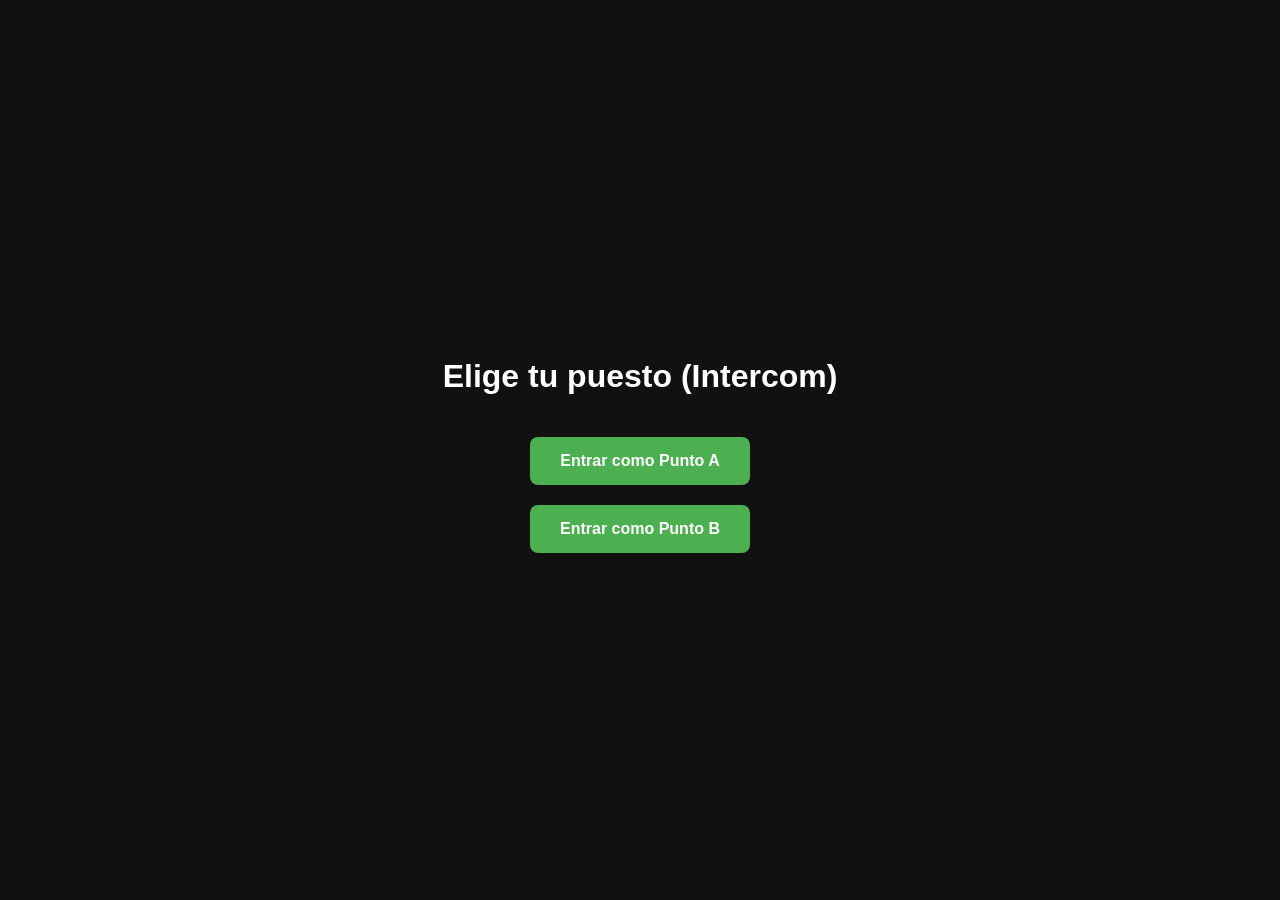
==== index.html @ f56460e7 "Add files via upload" ====
<!DOCTYPE html>
<html lang="es">

<head>
    <meta charset="UTF-8">
    <meta name="viewport" content="width=device-width, initial-scale=1.0">
    <title>Elige tu puesto (Intercom)</title>
    <style>
        body {
            font-family: -apple-system, BlinkMacSystemFont, "Segoe UI", Roboto, sans-serif;
            background: #111;
            color: #fff;
            display: flex;
            flex-direction: column;
            align-items: center;
            justify-content: center;
            height: 100vh;
            margin: 0;
            text-align: center;
        }

        h1 {
            margin-bottom: 2rem;
        }

        a {
            display: inline-block;
            padding: 15px 30px;
            margin: 10px;
            background: #4CAF50;
            color: white;
            text-decoration: none;
            border-radius: 8px;
            font-weight: bold;
            transition: background 0.3s;
        }

        a:hover {
            background: #45a049;
        }
    </style>
</head>

<body>
    <h1>Elige tu puesto (Intercom)</h1>
    <a href="a.html">Entrar como Punto A</a>
    <a href="b.html">Entrar como Punto B</a>
</body>

</html>
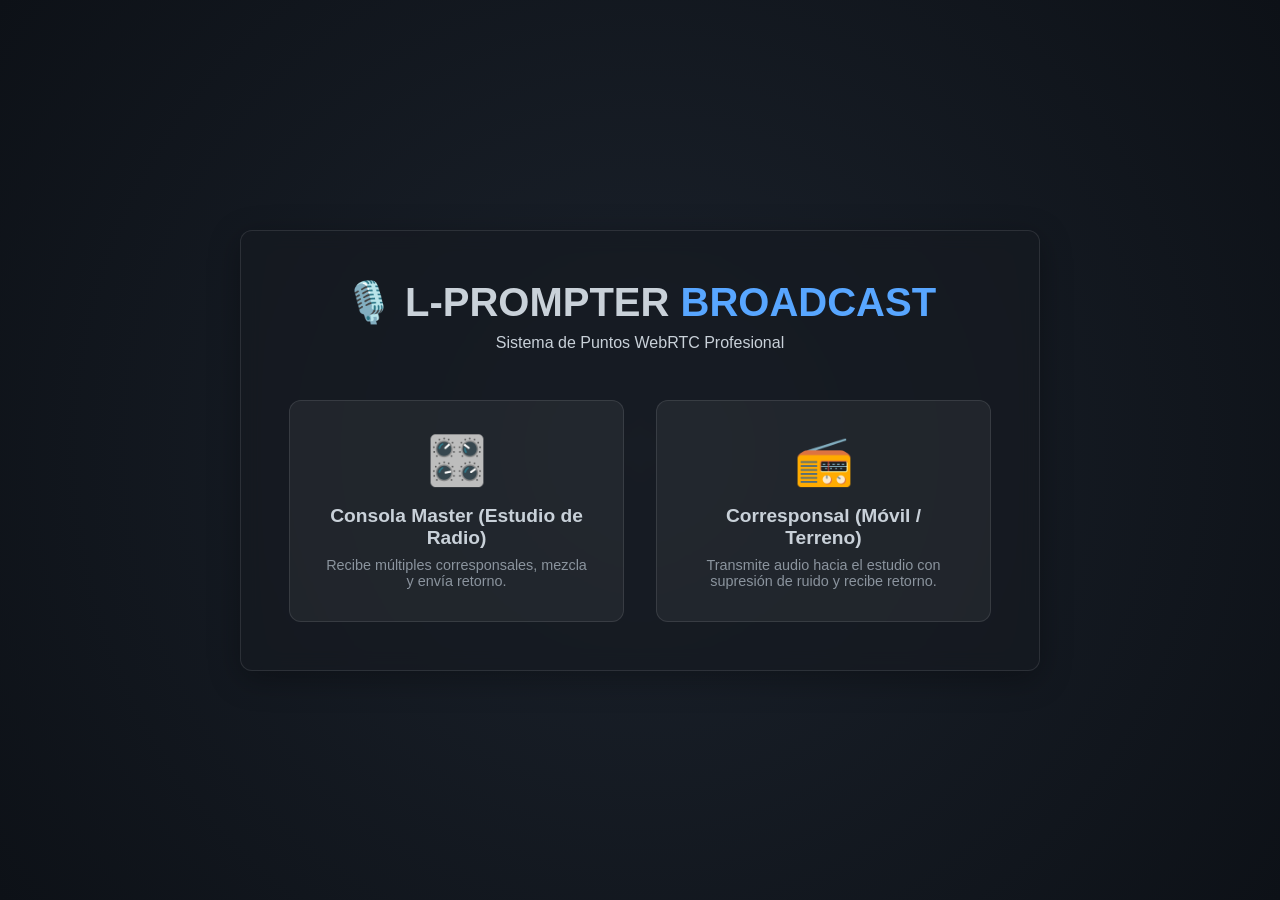
==== commit 9a591c1c: "Add files via upload" ====
--- a/index.html
+++ b/index.html
@@ -4,47 +4,31 @@
 <head>
     <meta charset="UTF-8">
     <meta name="viewport" content="width=device-width, initial-scale=1.0">
-    <title>Elige tu puesto (Intercom)</title>
-    <style>
-        body {
-            font-family: -apple-system, BlinkMacSystemFont, "Segoe UI", Roboto, sans-serif;
-            background: #111;
-            color: #fff;
-            display: flex;
-            flex-direction: column;
-            align-items: center;
-            justify-content: center;
-            height: 100vh;
-            margin: 0;
-            text-align: center;
-        }
-
-        h1 {
-            margin-bottom: 2rem;
-        }
-
-        a {
-            display: inline-block;
-            padding: 15px 30px;
-            margin: 10px;
-            background: #4CAF50;
-            color: white;
-            text-decoration: none;
-            border-radius: 8px;
-            font-weight: bold;
-            transition: background 0.3s;
-        }
-
-        a:hover {
-            background: #45a049;
-        }
-    </style>
+    <title>Radio Broadcast System</title>
+    <link rel="stylesheet" href="css/style.css">
 </head>
 
-<body>
-    <h1>Elige tu puesto (Intercom)</h1>
-    <a href="a.html">Entrar como Punto A</a>
-    <a href="b.html">Entrar como Punto B</a>
+<body class="landing-body">
+    <div class="landing-container glass-panel">
+        <div class="logo-area">
+            <h1>🎙️ L-PROMPTER <span class="accent">BROADCAST</span></h1>
+            <p>Sistema de Puntos WebRTC Profesional</p>
+        </div>
+
+        <div class="role-selector">
+            <a href="master.html" class="role-btn master-btn">
+                <span class="icon">🎛️</span>
+                <h2>Consola Master (Estudio de Radio)</h2>
+                <p>Recibe múltiples corresponsales, mezcla y envía retorno.</p>
+            </a>
+
+            <a href="reporter.html" class="role-btn reporter-btn">
+                <span class="icon">📻</span>
+                <h2>Corresponsal (Móvil / Terreno)</h2>
+                <p>Transmite audio hacia el estudio con supresión de ruido y recibe retorno.</p>
+            </a>
+        </div>
+    </div>
 </body>
 
 </html>
--- a/css/style.css
+++ b/css/style.css
@@ -0,0 +1,340 @@
+/* css/style.css */
+
+:root {
+    --bg-color: #0d1117;
+    --panel-bg: rgba(22, 27, 34, 0.7);
+    --border-color: rgba(255, 255, 255, 0.1);
+    --text-main: #c9d1d9;
+    --text-muted: #8b949e;
+    
+    --success: #238636;
+    --success-hover: #2ea043;
+    --danger: #da3633;
+    --danger-hover: #f85149;
+    --warning: #d29922;
+    --accent: #58a6ff;
+    
+    --live-glow: rgba(218, 54, 51, 0.4);
+}
+
+* {
+    box-sizing: border-box;
+    margin: 0;
+    padding: 0;
+}
+
+body {
+    font-family: -apple-system, BlinkMacSystemFont, "Segoe UI", Roboto, Helvetica, Arial, sans-serif;
+    background-color: var(--bg-color);
+    color: var(--text-main);
+    min-height: 100vh;
+    display: flex;
+    flex-direction: column;
+}
+
+/* Glassmorphism Utilities */
+.glass-panel {
+    background: var(--panel-bg);
+    backdrop-filter: blur(10px);
+    -webkit-backdrop-filter: blur(10px);
+    border: 1px solid var(--border-color);
+    border-radius: 12px;
+    box-shadow: 0 8px 32px rgba(0, 0, 0, 0.3);
+}
+
+/* ================= LANDING PAGE ================= */
+.landing-body {
+    justify-content: center;
+    align-items: center;
+    background: radial-gradient(circle at center, #1b222c 0%, #0d1117 100%);
+}
+
+.landing-container {
+    max-width: 800px;
+    width: 90%;
+    padding: 3rem;
+    text-align: center;
+}
+
+.logo-area h1 {
+    font-size: 2.5rem;
+    margin-bottom: 0.5rem;
+}
+
+.accent { color: var(--accent); }
+
+.role-selector {
+    display: grid;
+    grid-template-columns: 1fr 1fr;
+    gap: 2rem;
+    margin-top: 3rem;
+}
+
+.role-btn {
+    display: flex;
+    flex-direction: column;
+    align-items: center;
+    padding: 2rem;
+    background: rgba(255,255,255,0.05);
+    border: 1px solid var(--border-color);
+    border-radius: 12px;
+    text-decoration: none;
+    color: var(--text-main);
+    transition: all 0.3s ease;
+}
+
+.role-btn:hover {
+    transform: translateY(-5px);
+    background: rgba(255,255,255,0.1);
+    border-color: var(--accent);
+}
+
+.role-btn .icon {
+    font-size: 3rem;
+    margin-bottom: 1rem;
+}
+
+.role-btn h2 { margin-bottom: 0.5rem; font-size: 1.2rem; }
+.role-btn p { color: var(--text-muted); font-size: 0.9rem; }
+
+@media (max-width: 600px) {
+    .role-selector { grid-template-columns: 1fr; }
+}
+
+/* ================= MASTER CONSOLE ================= */
+.master-body { padding: 1rem; }
+
+.master-header {
+    display: flex;
+    justify-content: space-between;
+    align-items: center;
+    padding: 1rem 2rem;
+    margin-bottom: 2rem;
+}
+
+.header-right {
+    display: flex;
+    gap: 1.5rem;
+    align-items: center;
+}
+
+.device-selector {
+    display: flex;
+    align-items: center;
+    gap: 10px;
+}
+
+.glass-input {
+    background: rgba(0,0,0,0.2);
+    border: 1px solid var(--border-color);
+    color: white;
+    padding: 8px 12px;
+    border-radius: 6px;
+    outline: none;
+}
+
+.status-badge {
+    padding: 5px 12px;
+    border-radius: 20px;
+    font-size: 0.85rem;
+    font-weight: 600;
+}
+.status-badge.success { background: var(--success); color: white; }
+.status-badge.warning { background: var(--warning); color: black; }
+.status-badge.danger { background: var(--danger); color: white; }
+
+.control-btn {
+    padding: 10px 20px;
+    border: none;
+    border-radius: 6px;
+    font-weight: bold;
+    cursor: pointer;
+    transition: 0.2s;
+    color: white;
+}
+.control-btn.danger { background: var(--danger); }
+.control-btn.danger:hover { background: var(--danger-hover); }
+.control-btn.success { background: var(--success); }
+.control-btn.success:hover { background: var(--success-hover); }
+.control-btn.live-btn {
+    background: var(--danger);
+    box-shadow: 0 0 15px var(--live-glow);
+    animation: pulse-border 2s infinite;
+}
+
+.master-audio-section {
+    padding: 1.5rem;
+    margin-bottom: 2rem;
+    text-align: center;
+}
+
+.vu-meter-container {
+    background: #000;
+    padding: 5px;
+    border-radius: 6px;
+    display: inline-block;
+}
+.vu-meter-container.large canvas { width: 100%; max-width: 600px; height: 30px; }
+
+.section-hint {
+    color: var(--text-muted);
+    font-size: 0.85rem;
+    margin-top: 10px;
+}
+
+.reporters-grid {
+    display: grid;
+    grid-template-columns: repeat(auto-fill, minmax(300px, 1fr));
+    gap: 1.5rem;
+}
+
+.reporter-card {
+    padding: 1.5rem;
+    display: flex;
+    flex-direction: column;
+    gap: 1rem;
+    transition: opacity 0.3s;
+}
+
+.reporter-card.muted {
+    opacity: 0.6;
+    border-color: var(--danger);
+}
+
+.card-header {
+    display: flex;
+    justify-content: space-between;
+    align-items: center;
+}
+
+.pulse-indicator {
+    font-size: 0.75rem;
+    font-weight: bold;
+    padding: 4px 8px;
+    border-radius: 4px;
+    background: #333;
+}
+.pulse-indicator.live {
+    background: var(--danger);
+    color: white;
+    animation: fadePulse 1.5s infinite;
+}
+
+.reporter-card .controls {
+    display: flex;
+    align-items: center;
+    gap: 1rem;
+}
+
+.vol-slider {
+    flex-grow: 1;
+    cursor: pointer;
+}
+
+/* Animations */
+@keyframes fade-in { from { opacity: 0; transform: translateY(10px); } to { opacity: 1; transform: translateY(0); } }
+@keyframes fade-out { from { opacity: 1; transform: scale(1); } to { opacity: 0; transform: scale(0.9); } }
+.fade-in { animation: fade-in 0.4s ease forwards; }
+.fade-out { animation: fade-out 0.4s ease forwards; }
+
+@keyframes fadePulse { 0% { opacity: 1; } 50% { opacity: 0.5; } 100% { opacity: 1; } }
+@keyframes pulse-border { 0% { box-shadow: 0 0 0 0 var(--live-glow); } 70% { box-shadow: 0 0 0 10px rgba(218,54,51,0); } 100% { box-shadow: 0 0 0 0 rgba(0,0,0,0); } }
+
+
+/* ================= REPORTER APP (MOBILE) ================= */
+.reporter-body {
+    justify-content: center;
+    align-items: center;
+    background: #000; /* Pure black to save battery on OLED */
+}
+
+.reporter-container {
+    width: 100%;
+    max-width: 450px;
+    height: 100vh;
+    display: flex;
+    flex-direction: column;
+    align-items: center;
+    justify-content: space-between;
+    padding: 2rem 1.5rem;
+    border-radius: 0; /* Full screen */
+}
+
+.reporter-header h2 {
+    color: var(--text-muted);
+    font-weight: 500;
+    letter-spacing: 2px;
+}
+
+.status-circle {
+    width: 180px;
+    height: 180px;
+    border-radius: 50%;
+    background: #222;
+    display: flex;
+    align-items: center;
+    justify-content: center;
+    font-size: 4rem;
+    border: 4px solid #444;
+    transition: all 0.3s ease;
+}
+
+.status-circle.live {
+    border-color: var(--danger);
+    background: rgba(218, 54, 51, 0.1);
+}
+.status-circle.live.pulse {
+    animation: reporter-pulse 1.5s infinite;
+}
+@keyframes reporter-pulse {
+    0% { box-shadow: 0 0 0 0 rgba(218, 54, 51, 0.6); }
+    70% { box-shadow: 0 0 0 40px rgba(218, 54, 51, 0); }
+    100% { box-shadow: 0 0 0 0 rgba(0,0,0,0); }
+}
+
+.status-circle.warning { border-color: var(--warning); }
+.status-circle.error { border-color: var(--danger); }
+
+.status-text {
+    font-size: 2rem;
+    margin-top: 1rem;
+}
+.status-text.live { color: var(--danger); }
+.status-text.warning { color: var(--warning); font-size: 1.5rem; }
+.status-text.error { color: var(--danger); font-size: 1.5rem;}
+
+.subtitle {
+    color: var(--text-muted);
+    margin-top: 0.5rem;
+    text-align: center;
+}
+
+.return-control {
+    width: 100%;
+    background: rgba(255,255,255,0.05);
+    padding: 1rem;
+    border-radius: 12px;
+    margin: 2rem 0;
+}
+.return-control label {
+    display: block;
+    margin-bottom: 0.5rem;
+    font-size: 0.9rem;
+    color: var(--text-muted);
+}
+.return-control input { width: 100%; }
+
+.mic-toggle { width: 100%; }
+.big-btn {
+    width: 100%;
+    padding: 1.5rem;
+    font-size: 1.2rem;
+    font-weight: bold;
+    border: none;
+    border-radius: 12px;
+    color: white;
+    cursor: pointer;
+    transition: 0.2s;
+}
+.big-btn.success { background: var(--success); }
+.big-btn.danger { background: var(--danger); }
